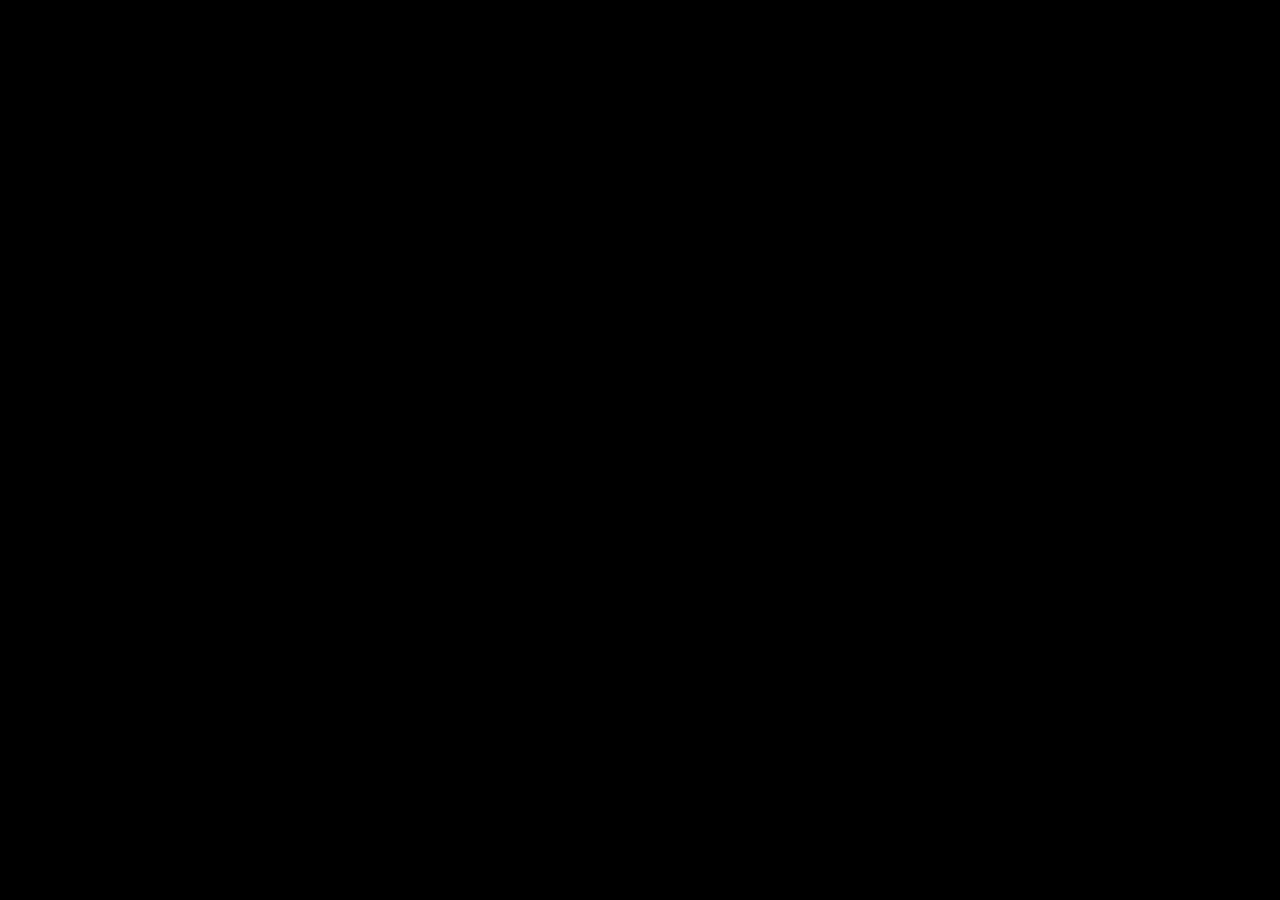
==== www/index.html @ 8360773b "first commit" ====
<!DOCTYPE html>
<html>
  <head>
    <meta charset="utf-8">
    <meta name="viewport" content="initial-scale=1, maximum-scale=1, user-scalable=no, width=device-width">
    <title></title>

    <link href="lib/ionic/css/ionic.css" rel="stylesheet">
    <link href="css/style.css" rel="stylesheet">

    <!-- IF using Sass (run gulp sass first), then uncomment below and remove the CSS includes above
    <link href="css/ionic.app.css" rel="stylesheet">
    -->

    <!-- ionic/angularjs js -->
    <script src="lib/ionic/js/ionic.bundle.js"></script>

    <!-- cordova script (this will be a 404 during development) -->
    <script src="cordova.js"></script>

    <!-- your app's js -->
    <script src="js/app.js"></script>
    <script src="js/controllers.js"></script>
    <script src="js/services.js"></script>
  </head>
  <body ng-app="starter" animation="slide-left-right-ios7">
    <!-- 
      The nav bar that will be updated as we navigate between views.
    -->
    <ion-nav-bar class="bar-stable nav-title-slide-ios7">
      <ion-nav-back-button class="button-icon icon  ion-ios7-arrow-back">
        Back
      </ion-nav-back-button>
    </ion-nav-bar>
    <!-- 
      The views will be rendered in the <ion-nav-view> directive below
      Templates are in the /templates folder (but you could also
      have templates inline in this html file if you'd like).
    -->
    <ion-nav-view></ion-nav-view>
  </body>
</html>
---- www/css/style.css ----
/* Style Sheet for the Ionic SproutWave client */

.factor-overview{
  display: inline;
}

li{
  float:left
  display:inline;
  float:left;
  padding:0px;
  margin:0px; 
  height:100px;
  vertical-align:middle;
}

.factor-value{
  text-align: center;
  font-size: 48px;
  width:50%;
}
  
.factor-name{
  text-align: justify;
  font-size: 18px;
  width:25%;
}

.detail-link{
  text-align: right;
  font-size: 18px;
  width:25%;
}

.detail-list{
}

.factor-list{
  height: 100px
}
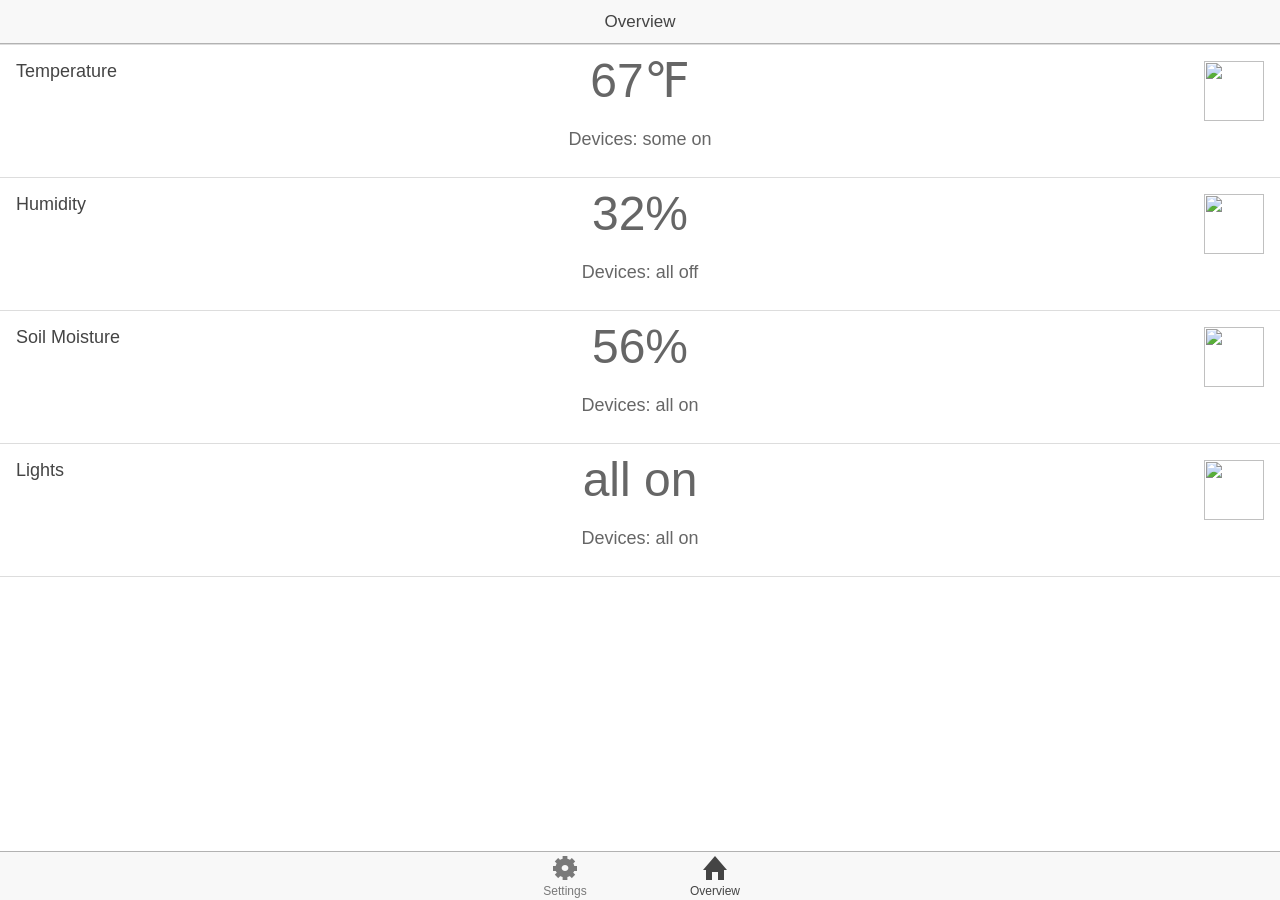
==== commit 6a5b1148: "added multiple devices per environmental factor" ====
--- a/www/index.html
+++ b/www/index.html
@@ -21,7 +21,10 @@
     <!-- your app's js -->
     <script src="js/app.js"></script>
     <script src="js/controllers.js"></script>
+    <script src="js/directives.js"></script>
     <script src="js/services.js"></script>
+    <script src="js/factors.js"></script>  
+    <script src="js/devices.js"></script>  
   </head>
   <body ng-app="starter" animation="slide-left-right-ios7">
     <!-- 
--- a/www/css/style.css
+++ b/www/css/style.css
@@ -4,7 +4,7 @@
   display: inline;
 }
 
-li{
+li.overview{
   float:left
   display:inline;
   float:left;
@@ -13,13 +13,26 @@
   height:100px;
   vertical-align:middle;
 }
-
-.factor-value{
+li.canvas{
   text-align: center;
-  font-size: 48px;
+}
+.value-and-state{
+  text-align: center;
   width:50%;
 }
-  
+
+p.factor-value{
+  font-size: 48px;
+  height: 48px;
+  overflow: visible;
+  margin: 10px;
+}
+
+p.state{
+  font-size: 18px;
+  margin: -20px;
+}
+
 .factor-name{
   text-align: justify;
   font-size: 18px;
@@ -39,4 +52,41 @@
   height: 100px
 }
 
+div.current-state{
+  width: 25%;
+  font-size: 24px;
+  float: left;
+  text-align: center;
+}
 
+.state-word{
+  font-size: 36px;
+}
+
+div.override{
+  width: 50%;
+  font-size: 24px;
+  float: left;
+  text-align: center;
+}
+
+.override-warning{
+  color: #d21400;
+  font-size: 24px;
+  visibility: hidden;
+  text-align: center;
+}
+
+button.override {
+  color:#111111;
+  font-size:24px;
+  padding:5px;
+  background-color:rgba(210,210,210,1);
+  border:1px solid #888888;
+  border-radius:10px;
+ }
+ 
+button.override:active {
+  background-color:rgba(11,11,11,1);
+  color:#d2d2d2;
+ }
